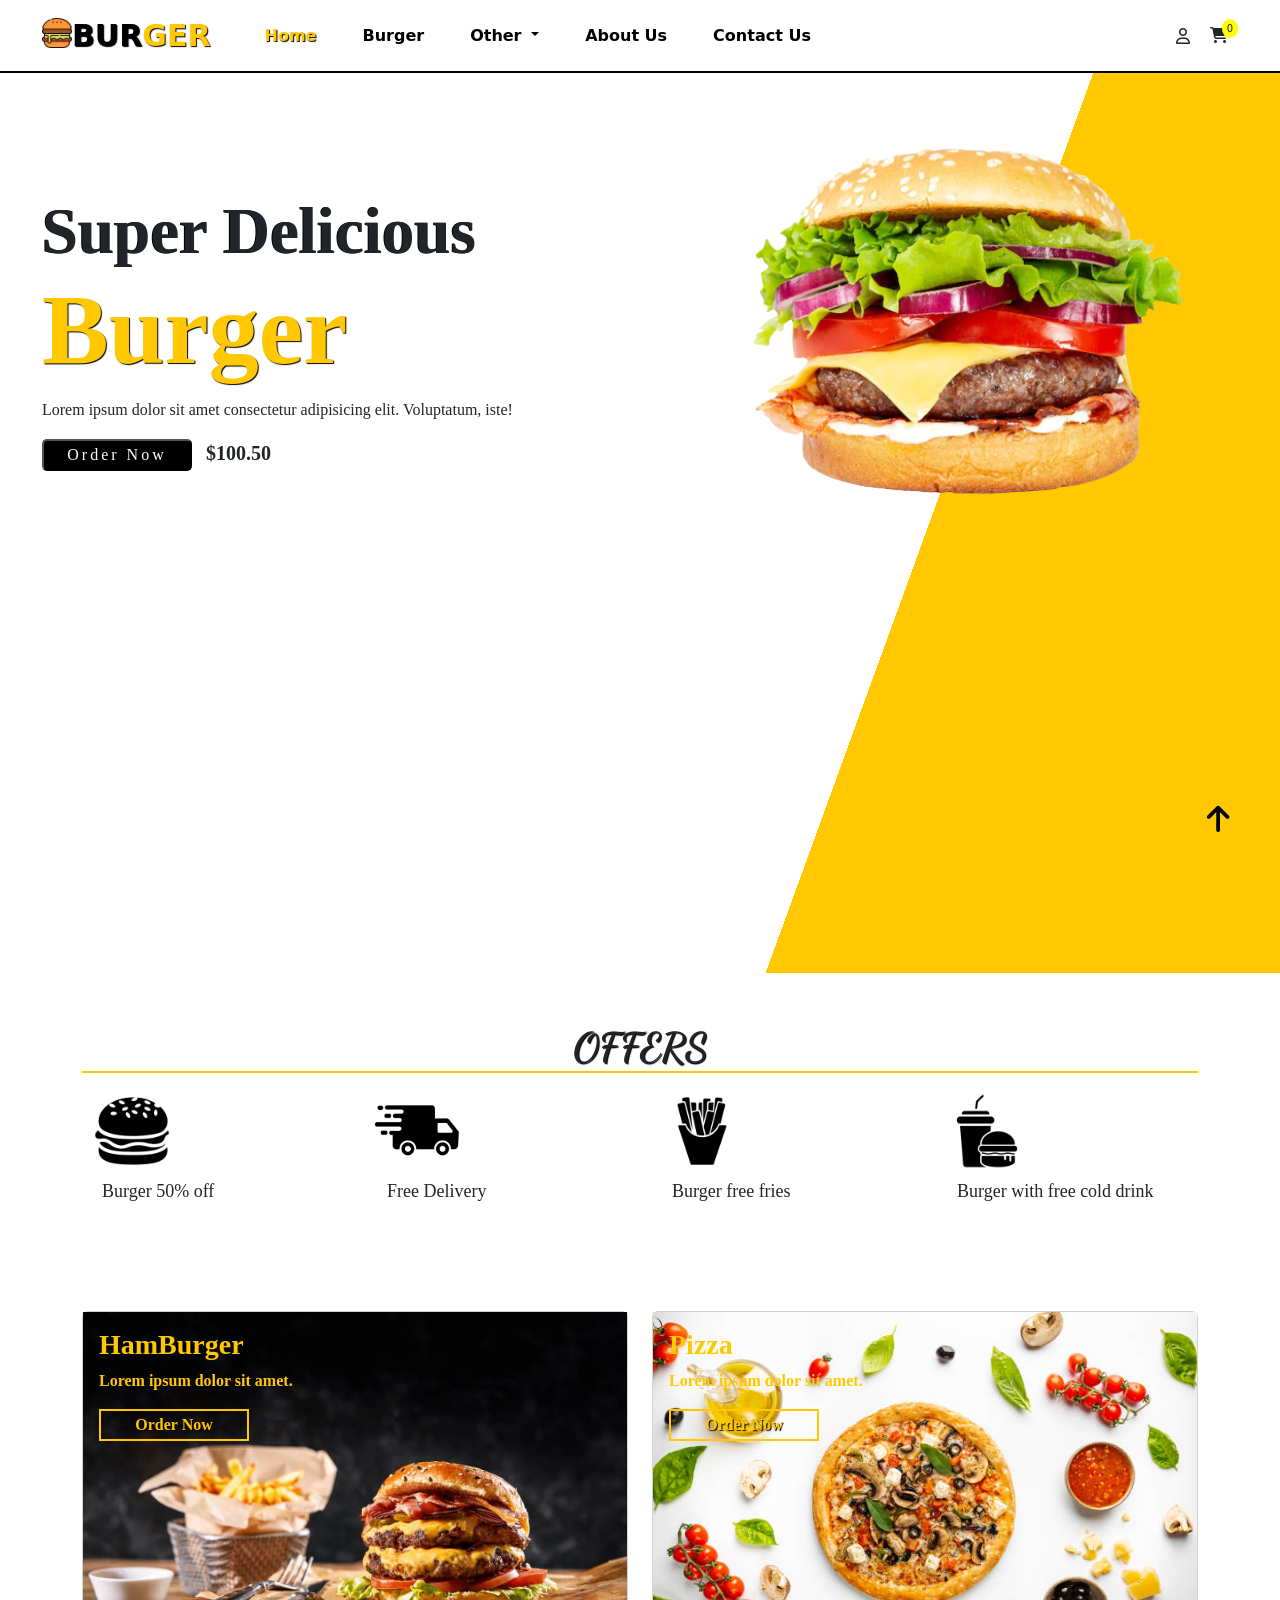
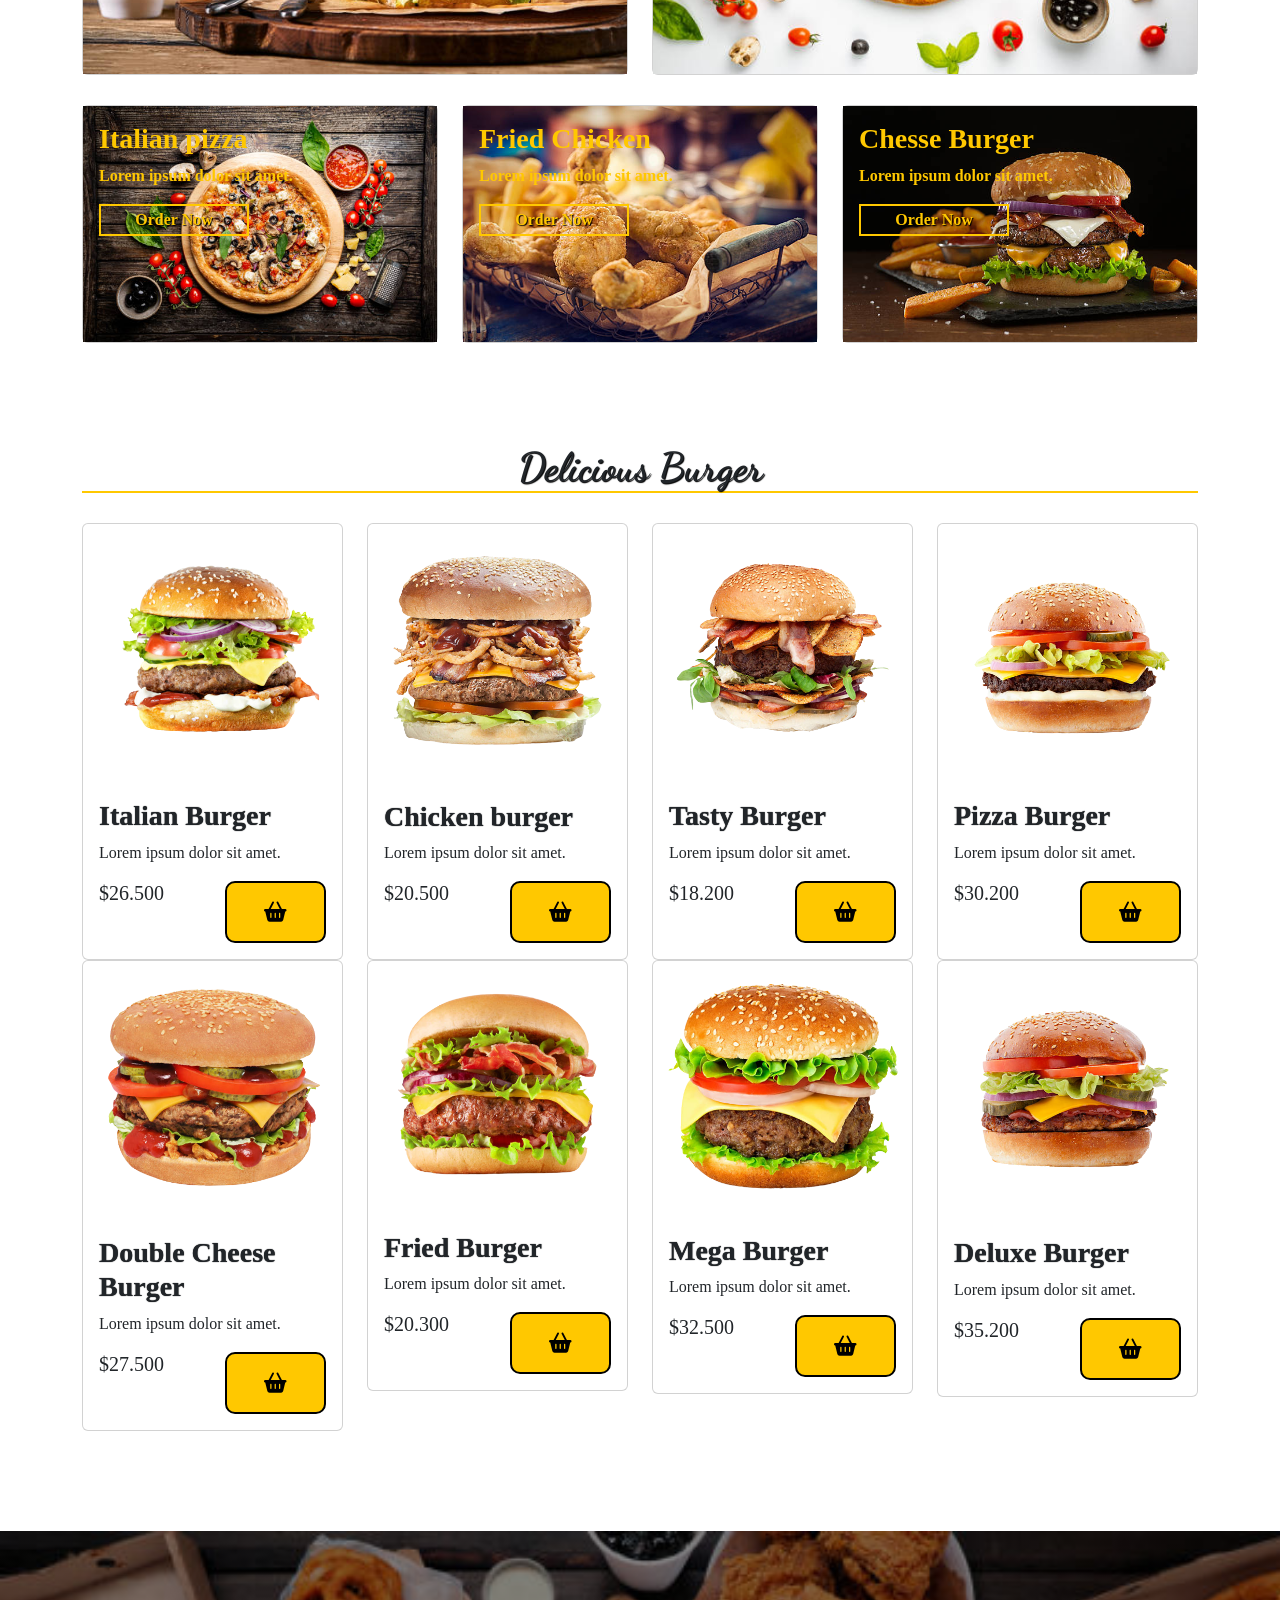
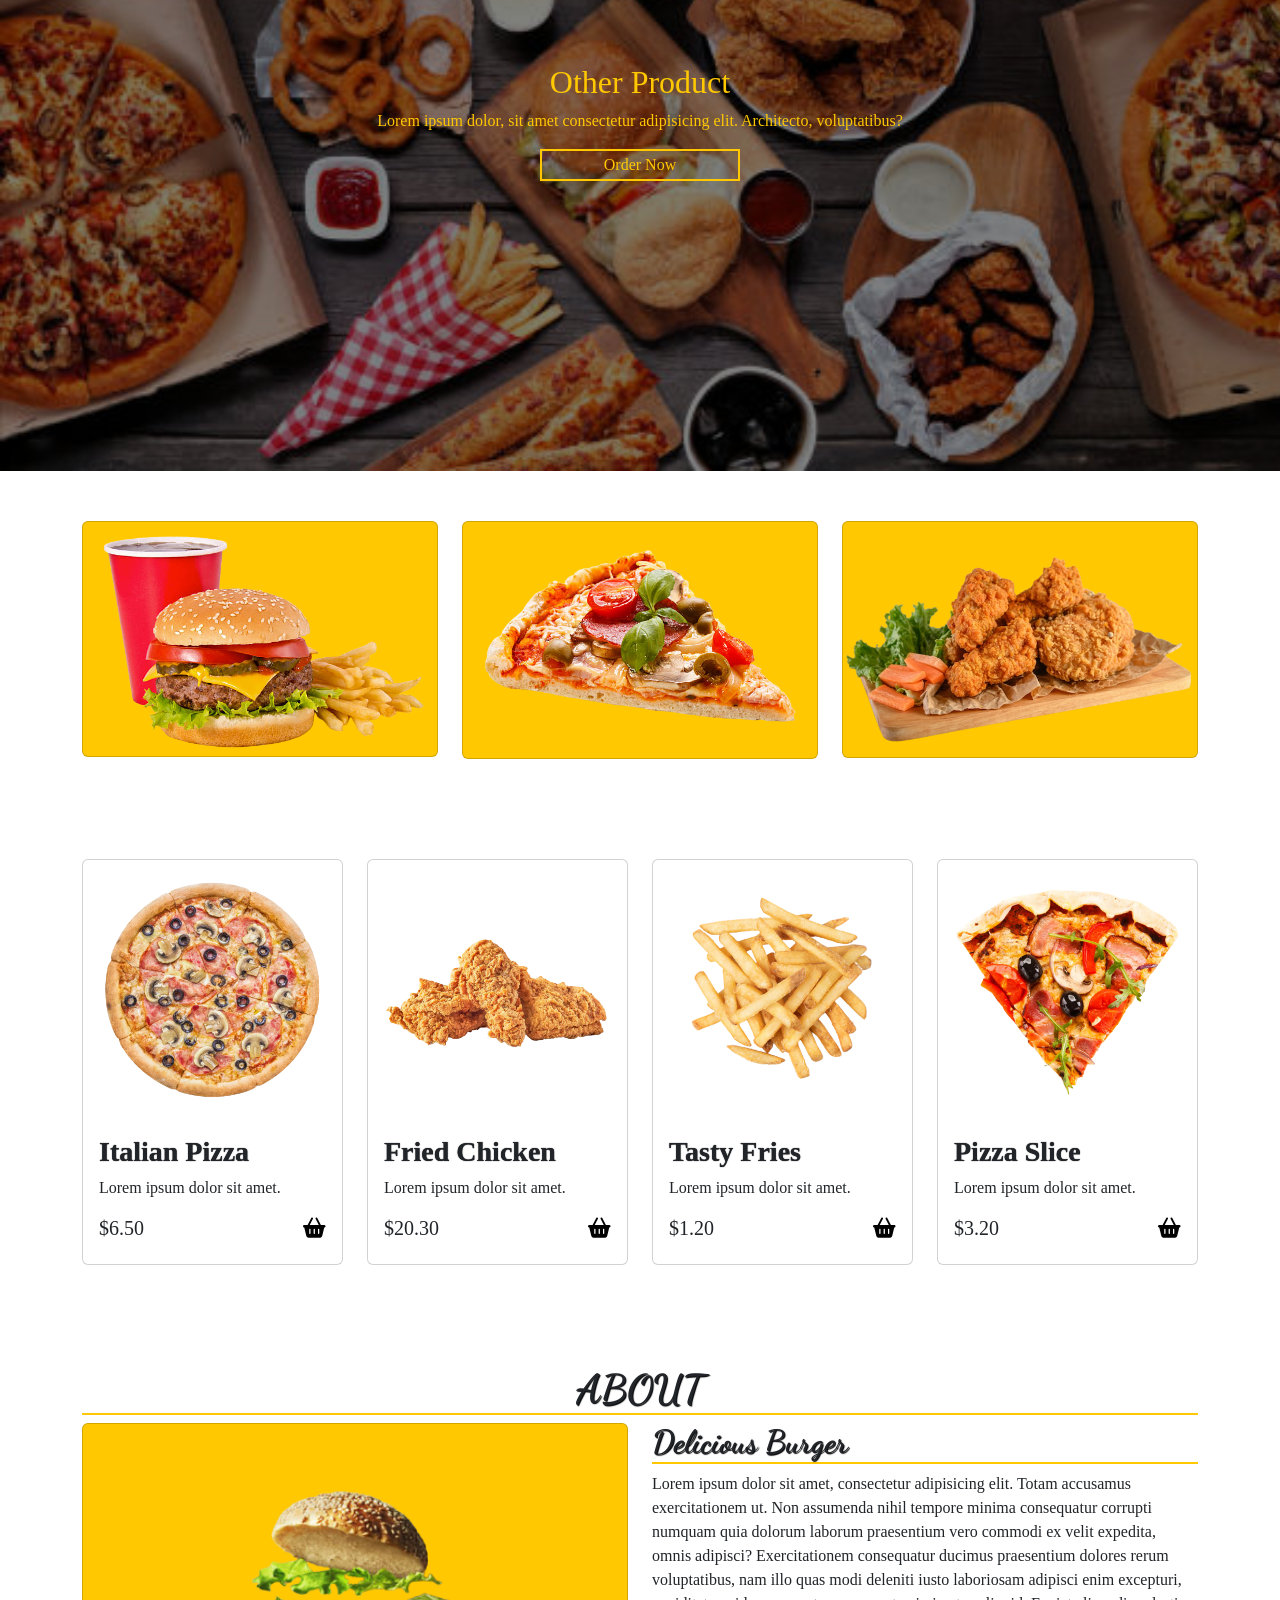
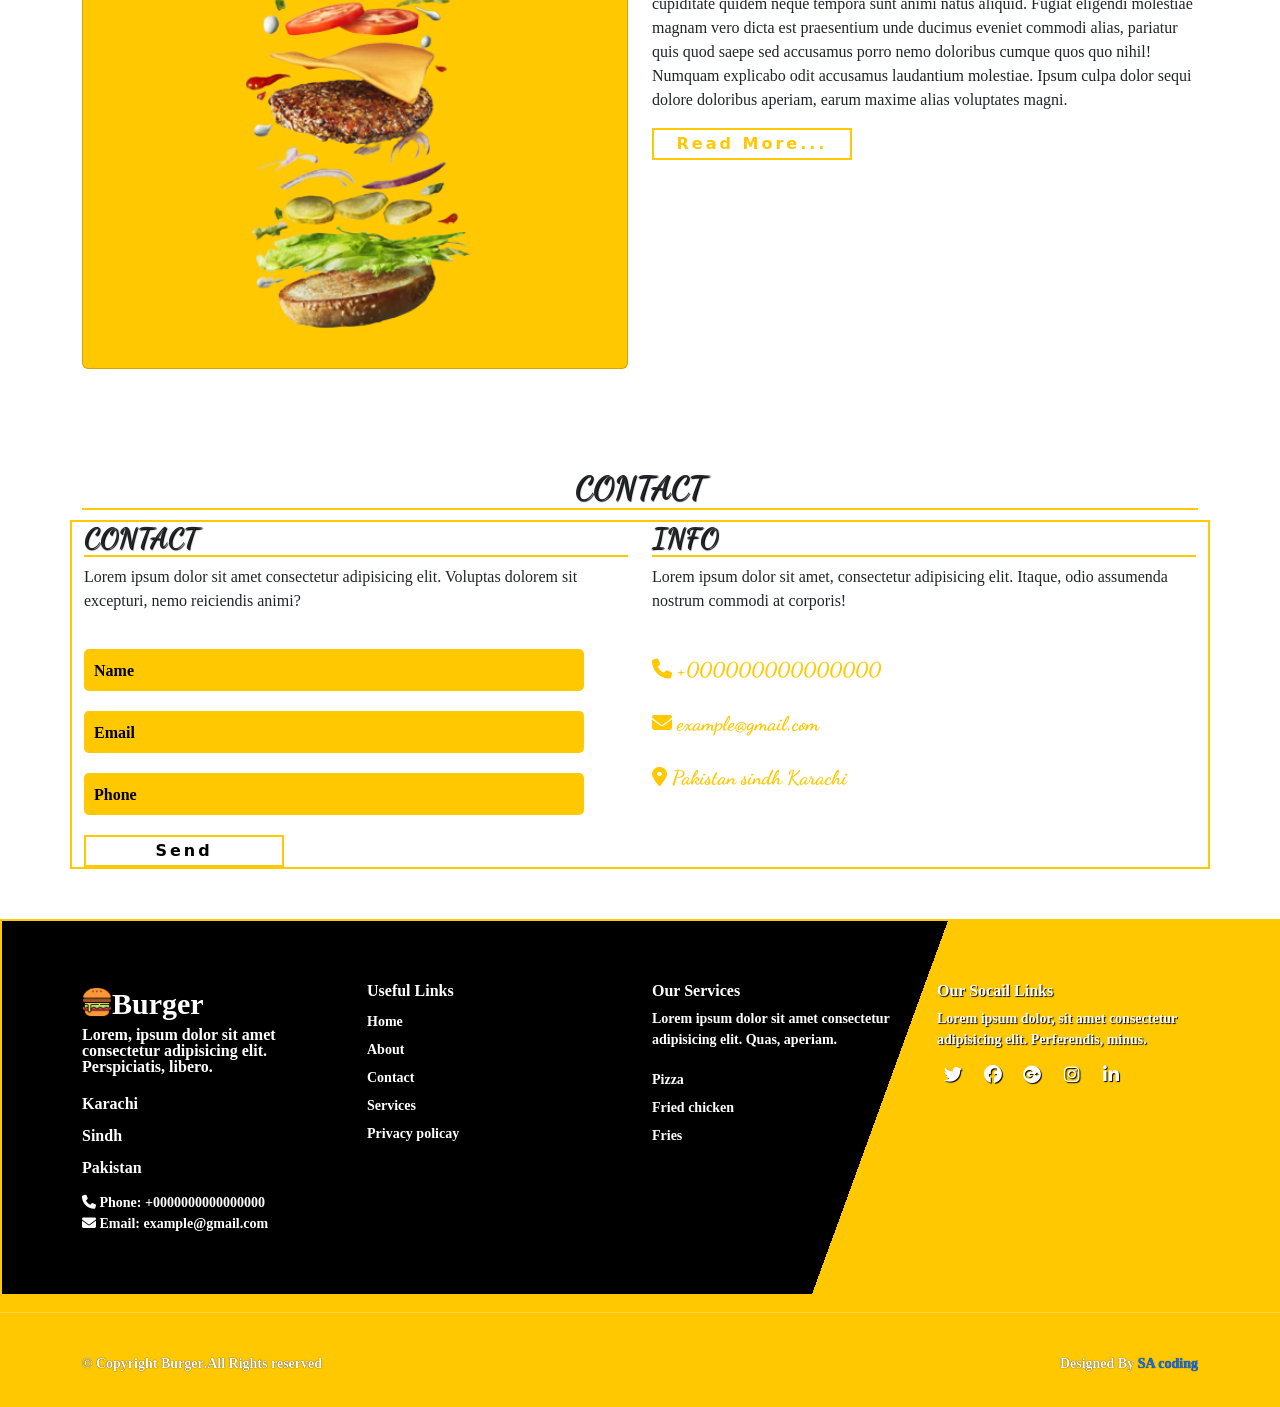
==== index.html @ c344a9aa "trabajo full" ====
<!DOCTYPE html>
<html lang="en">
<head>
  <meta charset="UTF-8">
  <meta http-equiv="X-UA-Compatible" content="IE=edge">
  <meta name="viewport" content="width=device-width, initial-scale=1.0">
  <title>Burger</title>
  <link rel="shortcut icon" type="image" href="./images/logo.png">
  <link rel="stylesheet" href="style.css">
  <link rel="stylesheet" href="https://cdnjs.cloudflare.com/ajax/libs/font-awesome/6.2.0/css/all.min.css">
  <!-- bootstrap links -->
  <link href="https://cdn.jsdelivr.net/npm/bootstrap@5.0.2/dist/css/bootstrap.min.css" rel="stylesheet" integrity="sha384-EVSTQN3/azprG1Anm3QDgpJLIm9Nao0Yz1ztcQTwFspd3yD65VohhpuuCOmLASjC" crossorigin="anonymous">
  <!-- bootstrap links -->
  <!-- fonts links -->
  <link rel="preconnect" href="https://fonts.googleapis.com">
  <link rel="preconnect" href="https://fonts.gstatic.com" crossorigin>
  <link href="https://fonts.googleapis.com/css2?family=Dancing+Script:wght@600&display=swap" rel="stylesheet">
  <!-- fonts links -->
</head>
<body>
  <!-- home section -->
  <nav class="navbar navbar-expand-lg" id="navbar">
    <div class="container-fluid">
      <a class="navbar-brand" href="index.html" id="logo"><img src="./images/logo.png" alt="" width="30px">BUR<span>GER</span></a>
      <button class="navbar-toggler" type="button" data-bs-toggle="collapse" data-bs-target="#navbarSupportedContent" aria-controls="navbarSupportedContent" aria-expanded="false" aria-label="Toggle navigation">
        <span><i class="fa-solid fa-bars"></i></span>
      </button>
      <div class="collapse navbar-collapse" id="navbarSupportedContent">
        <ul class="navbar-nav me-auto mb-2 mb-lg-0">
          <li class="nav-item">
            <a class="nav-link active" aria-current="page" href="#" id="first-child">Home</a>
          </li>
          <li class="nav-item">
            <a class="nav-link" href="index.html#burger">Burger</a>
          </li>
          <li class="nav-item dropdown">
            <a class="nav-link dropdown-toggle" href="#" id="navbarDropdown" role="button" data-bs-toggle="dropdown" aria-expanded="false">
              Other
            </a>
            <ul class="dropdown-menu" aria-labelledby="navbarDropdown" style="background-color: #ffc800;">
              <li><a class="dropdown-item" href="index.html#top-icons">Pizza</a></li>
              <li><a class="dropdown-item" href="index.html#top-icons">Fries</a></li>
              <li><a class="dropdown-item" href="index.html#top-icons">Fried Chicken</a></li>
            </ul>
          </li>
          <li class="nav-item">
            <a class="nav-link" href="index.html#about">About Us</a>
          </li>
          <li class="nav-item">
            <a class="nav-link" href="index.html#contact">Contact Us</a>
          </li>
        </ul>
        
        <form class="d-flex">
          <div class="icons">
            <i class="fa-regular fa-user"></i>
            <div class="carrito">
              <i class="fa-solid fa-cart-shopping"></i>
              <span class="contar-pro">0</span>
            </div>
          </div>
        </form>
      </div>
    </div>
    <table class="table list-cart ocultar">
      <thead>
        <tr>
          <th scope="col">#</th>
          <th scope="col">Imagen</th>
          <th scope="col">Nombre</th>
          <th scope="col">Precio</th>
        </tr>
      </thead>
      <tbody>
        <!-- aqui va la info del producto-->
      </tbody>
      <tfoot>
        <tr>
          <td colspan="4" class="text-center">
            <a href="cart.html" class="btn-cart btn btn-primary">Ver Carrito</a>
          </td>
        </tr>
      </tfoot>
    </table>
  </nav>
  <div id="Home" class="home-section">
    <!-- home content -->
    <section class="home">
      <div class="content">
        <h1>Super Delicious
          <br> <span>Burger</span>
        </h1>
        <p>Lorem ipsum dolor sit amet consectetur adipisicing elit. Voluptatum, iste!</p>
        <div id="btn"><button>Order Now</button> <span>$100.50</span></div>
      </div>
      <div class="img">
        <img src="./images/burger.png" alt="">
      </div>
    </section>
    <!-- home content -->
  </div>
  <!-- home section -->

  <!-- top icons -->
  <div class="container" id="top-icons">
    <h1>OFFERS</h1>
    <div class="row">
      <div class="col-md-3 py-3 py-md-0">
        <i><img src="./images/offer1.png" alt=""></i>
        <h3>Burger 50% off</h3>
      </div>
      <div class="col-md-3 py-3 py-md-0">
        <i><img src="./images/offer2.png" alt=""></i>
        <h3>Free Delivery</h3>
      </div>
      <div class="col-md-3 py-3 py-md-0">
        <i><img src="./images/offer3.png" alt=""></i>
        <h3>Burger free fries</h3>
      </div>
      <div class="col-md-3 py-3 py-md-0">
        <i><img src="./images/offer4.png" alt=""></i>
        <h3>Burger with free cold drink</h3>
      </div>
    </div>
  </div>
  <!-- top icons -->

  <!-- cards -->
  <div class="container" id="cards">
    <div class="row">
      <div class="col-md-6 py-3 py-md-0">
        <div class="card">
          <img src="./images/cards1.png" alt="">
          <div class="card-img-overlay">
            <h3>HamBurger</h3>
            <p>Lorem ipsum dolor sit amet.</p>
            <button id="rn">Order Now</button>
          </div>
        </div>
      </div>
      <div class="col-md-6 py-3 py-md-0">
        <div class="card">
          <img src="./images/cards2.png" alt="">
          <div class="card-img-overlay">
            <h3>Pizza</h3>
            <p>Lorem ipsum dolor sit amet.</p>
            <button id="rn">Order Now</button>
          </div>
        </div>
      </div>
    </div>

    <div class="row" style="margin-top: 30px;">
      <div class="col-md-4 py-3 py-md-0">
        <div class="card">
          <img src="./images/cards3.png" alt="">
          <div class="card-img-overlay">
            <h3>Italian pizza</h3>
            <p>Lorem ipsum dolor sit amet.</p>
            <button id="rn">Order Now</button>
          </div>
        </div>
      </div>
      <div class="col-md-4 py-3 py-md-0">
        <div class="card">
          <img src="./images/cards4.png" alt="">
          <div class="card-img-overlay">
            <h3>Fried Chicken</h3>
            <p>Lorem ipsum dolor sit amet.</p>
            <button id="rn">Order Now</button>
          </div>
        </div>
      </div>
      <div class="col-md-4 py-3 py-md-0">
        <div class="card">
          <img src="./images/cards5.png" alt="">
          <div class="card-img-overlay">
            <h3>Chesse Burger</h3>
            <p>Lorem ipsum dolor sit amet.</p>
            <button id="rn">Order Now</button>
          </div>
        </div>
      </div>
    </div>
  </div>
  <!-- cards -->

  <!-- burger -->
  <div class="container" id="burger">
    <h1>Delicious Burger</h1>
    <div class="row content-pro" style="margin-top: 30px;">
      <!-- aqui van los productos-->
      <div class="col-md-3 py-3 py-md-0">
        <div class="card">
          <img src="./images/b1.png" alt="">
          <div class="card-body">
            <h3>Italian Burger</h3>
            <p>Lorem ipsum dolor sit amet.</p>
            <h5>$26.500 <span class="btn-product"><i class="fa-solid fa-basket-shopping"></i></span></h5>
          </div>
        </div>
      </div>
      <div class="col-md-3 py-3 py-md-0">
        <div class="card">
          <img src="./images/b2.png" alt="">
          <div class="card-body">
            <h3>Chicken burger</h3>
            <p>Lorem ipsum dolor sit amet.</p>
            <h5>$20.500 <span class="btn-product"><i class="fa-solid fa-basket-shopping"></i></span></h5>
          </div>
        </div>
      </div>
      <div class="col-md-3 py-3 py-md-0">
        <div class="card">
          <img src="./images/b3.png" alt="">
          <div class="card-body">
            <h3>Tasty Burger</h3>
            <p>Lorem ipsum dolor sit amet.</p>
            <h5>$18.200 <span class="btn-product"><i class="fa-solid fa-basket-shopping"></i></span></h5>
          </div>
        </div>
      </div>
      <div class="col-md-3 py-3 py-md-0">
        <div class="card">
          <img src="./images/b4.png" alt="">
          <div class="card-body">
            <h3>Pizza Burger</h3>
            <p>Lorem ipsum dolor sit amet.</p>
            <h5>$30.200 <span class="btn-product"><i class="fa-solid fa-basket-shopping"></i></span></h5>
          </div>
        </div>
      </div>
      <div class="col-md-3 py-3 py-md-0">
        <div class="card">
          <img src="./images/b5.png" alt="">
          <div class="card-body">
            <h3>Double Cheese Burger</h3>
            <p>Lorem ipsum dolor sit amet.</p>
            <h5>$27.500 <span class="btn-product"><i class="fa-solid fa-basket-shopping"></i></span></h5>
          </div>
        </div>
      </div>
      <div class="col-md-3 py-3 py-md-0">
        <div class="card">
          <img src="./images/b6.png" alt="">
          <div class="card-body">
            <h3>Fried Burger</h3>
            <p>Lorem ipsum dolor sit amet.</p>
            <h5>$20.300 <span class="btn-product"><i class="fa-solid fa-basket-shopping"></i></span></h5>
          </div>
        </div>
      </div>
      <div class="col-md-3 py-3 py-md-0">
        <div class="card">
          <img src="./images/b7.png" alt="">
          <div class="card-body">
            <h3>Mega Burger</h3>
            <p>Lorem ipsum dolor sit amet.</p>
            <h5>$32.500 <span class="btn-product"><i class="fa-solid fa-basket-shopping"></i></span></h5>
          </div>
        </div>
      </div>
      <div class="col-md-3 py-3 py-md-0">
        <div class="card">
          <img src="./images/b8.png" alt="">
          <div class="card-body">
            <h3>Deluxe Burger</h3>
            <p>Lorem ipsum dolor sit amet.</p>
            <h5>$35.200 <span class="btn-product"><i class="fa-solid fa-basket-shopping"></i></span></h5>
          </div>
        </div>
      </div>
    </div>
  </div>
  <!-- burger -->

  <!-- banner -->
  <div class="banner">
    <h3>Other Product</h3>
    <p>Lorem ipsum dolor, sit amet consectetur adipisicing elit. Architecto, voluptatibus?</p>
    <button id="btnorder">Order Now</button>
  </div>
  <!-- banner -->

  <!-- top cards -->
  <div class="container" id="topcards">
    <div class="row">
      <div class="col-md-4 py-3 py-md-0">
        <div class="card">
          <img src="./images/topcard1.png" alt="">
        </div>
      </div>
      <div class="col-md-4 py-3 py-md-0">
        <div class="card">
          <img src="./images/topcard2.png" alt="">
        </div>
      </div>
      <div class="col-md-4 py-3 py-md-0">
        <div class="card">
          <img src="./images/topcard3.png" alt="">
        </div>
      </div>
    </div>
  </div>
  <!-- top cards -->

  <!-- burger -->
  <div class="container" id="burger">
    <div class="row" style="margin-top: 30px;">
      <div class="col-md-3 py-3 py-md-0">
        <div class="card">
          <img src="./images/p1.png" alt="">
          <div class="card-body">
            <h3>Italian Pizza</h3>
            <p>Lorem ipsum dolor sit amet.</p>
            <h5>$6.50 <span><i class="fa-solid fa-basket-shopping"></i></span></h5>
          </div>
        </div>
      </div>
      <div class="col-md-3 py-3 py-md-0">
        <div class="card">
          <img src="./images/p2.png" alt="">
          <div class="card-body">
            <h3>Fried Chicken</h3>
            <p>Lorem ipsum dolor sit amet.</p>
            <h5>$20.30 <span><i class="fa-solid fa-basket-shopping"></i></span></h5>
          </div>
        </div>
      </div>
      <div class="col-md-3 py-3 py-md-0">
        <div class="card">
          <img src="./images/p3.png" alt="">
          <div class="card-body">
            <h3>Tasty Fries</h3>
            <p>Lorem ipsum dolor sit amet.</p>
            <h5>$1.20 <span><i class="fa-solid fa-basket-shopping"></i></span></h5>
          </div>
        </div>
      </div>
      <div class="col-md-3 py-3 py-md-0">
        <div class="card">
          <img src="./images/p4.png" alt="">
          <div class="card-body">
            <h3>Pizza Slice</h3>
            <p>Lorem ipsum dolor sit amet.</p>
            <h5>$3.20 <span><i class="fa-solid fa-basket-shopping"></i></span></h5>
          </div>
        </div>
      </div>
    </div>
  </div>
  <!-- burger -->

  <!-- about -->
  <div class="container" id="about">
    <h1>ABOUT</h1>
    <div class="row">
     <div class="col-md-6 py-3 py-md-0">
      <div class="card">
        <img src="./images/about.png" alt="">
      </div>
     </div>
     <div class="col-md-6 py-3 py-md-0">
      <h2>Delicious Burger</h2>
      <p>Lorem ipsum dolor sit amet, consectetur adipisicing elit. Totam accusamus exercitationem ut. Non assumenda nihil tempore minima consequatur corrupti numquam quia dolorum laborum praesentium vero commodi ex velit expedita, omnis adipisci? Exercitationem consequatur ducimus praesentium dolores rerum voluptatibus, nam illo quas modi deleniti iusto laboriosam adipisci enim excepturi, cupiditate quidem neque tempora sunt animi natus aliquid. Fugiat eligendi molestiae magnam vero dicta est praesentium unde ducimus eveniet commodi alias, pariatur quis quod saepe sed accusamus porro nemo doloribus cumque quos quo nihil! Numquam explicabo odit accusamus laudantium molestiae. Ipsum culpa dolor sequi dolore doloribus aperiam, earum maxime alias voluptates magni.</p>
      <div id="readmorebtn"><button>Read More...</button></div>
     </div>
    </div>
  </div>
  <!-- about -->

  <!-- contact -->
  <div class="container">
    <h2 id="h2">CONTACT</h2>
  </div>
    <div class="container" id="contact">
    <div class="row">
      <div class="col-md-6 py-3 py-md-0">
         <h3>CONTACT</h3>
         <p>Lorem ipsum dolor sit amet consectetur adipisicing elit. Voluptas dolorem sit excepturi, nemo reiciendis animi?</p>
         <input type="text" placeholder="Name"><br>
         <input type="email" placeholder="Email"><br>
         <input type="number" placeholder="Phone"><br>
         <button id="btnmessage">Send</button>
      </div>
      <div class="col-md-6 py-3 py-md-0">
        <h3>INFO</h3>
        <p>Lorem ipsum dolor sit amet, consectetur adipisicing elit. Itaque, odio assumenda nostrum commodi at corporis!</p>
        <i class="fas fa-phone"> <span>+000000000000000</span></i><br>
        <i class="fa-solid fa-envelope"> <span>example@gmail.com</span></i><br>
        <i class="fa-solid fa-location-dot"> <span>Pakistan sindh Karachi</span></i><br>
      </div>
    </div>
  </div>
  <!-- contact -->

  <!-- footer -->
  <footer id="footer" style="margin-top: 50px;">
    <div class="footer-top">
      <div class="container">
        <div class="row">
          <div class="col-lg-3 col-md-6 footer-contact">
            <a class="navbar-brand" href="#" id="logo2"><img src="./images/logo.png" alt="" width="30px">Burger</a>
            <p>Lorem, ipsum dolor sit amet consectetur adipisicing elit. Perspiciatis, libero.</p><br>
            <p>
              Karachi <br><br>
              Sindh <br><br>
              Pakistan <br><br>
            </p>
            <strong><i class="fa-solid fa-phone"></i> Phone: <strong>+0000000000000000</strong></strong><br>
            <strong><i class="fa-solid fa-envelope"></i> Email: <strong>example@gmail.com</strong></strong>
          </div>
          <div class="col-lg-3 col-md-6 footer-links">
            <h4>Useful Links</h4>
            <ul>
              <li><a href="#">Home</a></li>
              <li><a href="#">About</a></li>
              <li><a href="#">Contact</a></li>
              <li><a href="#">Services</a></li>
              <li><a href="#">Privacy policay</a></li>
            </ul>
          </div>
          
          <div class="col-lg-3 col-md-6 footer-links">
            <h4>Our Services</h4>
            <p>Lorem ipsum dolor sit amet consectetur adipisicing elit. Quas, aperiam.</p>
            <ul>
              <li><a href="#">Pizza</a></li>
              <li><a href="#">Fried chicken</a></li>
              <li><a href="#">Fries</a></li>
            </ul>
          </div>
          
          <div class="col-lg-3 col-md-6 footer-links">
            <h4>Our Socail Links</h4>
            <p>Lorem ipsum dolor, sit amet consectetur adipisicing elit. Perferendis, minus.</p>
            <div class="socail-links mt-3">
              <a href="#"><i class="fa-brands fa-twitter"></i></a>
              <a href="#"><i class="fa-brands fa-facebook"></i></a>
              <a href="#"><i class="fa-brands fa-google-plus"></i></a>
              <a href="#"><i class="fa-brands fa-instagram"></i></a>
              <a href="#"><i class="fa-brands fa-linkedin-in"></i></a>
            </div>
          </div>

        </div>
      </div>
    </div>
  
  <hr>
  <div class="container py-4">
    <div class="copyright">
      &copy; Copyright <strong>Burger</strong>.All Rights reserved
    </div>
    <div class="credits">
      Designed By <a href="#">SA coding</a>
    </div>
  </div>
</footer>
  <!-- footer -->

  <a href="#" class="arrow"><i class="fa-solid fa-arrow-up"></i></a>

  <script src="https://cdn.jsdelivr.net/npm/bootstrap@5.0.2/dist/js/bootstrap.bundle.min.js" integrity="sha384-MrcW6ZMFYlzcLA8Nl+NtUVF0sA7MsXsP1UyJoMp4YLEuNSfAP+JcXn/tWtIaxVXM" crossorigin="anonymous"></script>
  
  <!--archivo de carrito-->
  <script src="js/carrito.js"></script>
</body>
</html>
---- style.css ----
*{
    margin: 0;
    padding: 0;
    box-sizing: border-box;
}
.home-section{
    width: 100%;
    height: 100vh;
    background: linear-gradient(110deg, white 68%, #ffc800 32%);
}
/* navbar */
#navbar{
    position: sticky;
    top: 0;
    background-color: #fff;
    z-index: 99;
    border-bottom: 2px solid black;
}
#logo{
    font-size: 30px;
    margin-left: 30px;
    color: black;
    font-weight: bold;
    text-shadow: 1px 1px 1px black;
}
#logo img{
    margin-bottom: 10px;
}
#logo span{
    color: #ffc800;
}
.nav-item{
    margin-left: 30px;
}
.nav-item .nav-link{
    color: black;
    font-weight: bold;
    transition: 0.5s ease;
}
#first-child{
    color: #ffc800;
    text-shadow: 1px 1px 1px black;
}
.nav-item .nav-link:hover{
    color: #ffc800;
    text-shadow: 1px 1px 1px black;
}
.icons{
    margin-right: 30px;
}
.icons i{
    margin-left: 10px;
    cursor: pointer;
}
@media screen and (max-width:982px){
    .icons{
        margin-left: 25px;
    }
}
/* navbar */
/* home content */
.home{
    display: flex;
    align-items: center;
    justify-content: center;
    flex-wrap: wrap;
    position: relative;
    z-index: 0;
    font-family: 'Roboto Slab', serif;
}
.home .img{
    flex: 1 1 300px;
}
.home .img img{
    width: 92%;
    animation: c 5s linear infinite;
}
@keyframes c{
    0%, 100%{
        transform: translateY(0px);
    }
    50%{
        transform: translateY(30px);
    }
}
.home .content{
    flex: 1 1 400px;
    margin-top: 30px;
}
.content h1{
    margin-left: 42px;
    font-size: 65px;
    font-weight: bold;
    text-shadow: -1px 0px 0px black;
}
.content h1 span{
    color: #ffc800;
    text-shadow: 1px 1px 1px black;
    font-size: 100px;
    font-weight: bold;
}
.content p{
    margin-left: 42px;
}
#btn{
    margin-left: 42px;
}
#btn button{
    width: 150px;
    height: 32px;
    letter-spacing: 3px;
    background-color: black;
    color: white;
    border-radius: 5px;
    transition: 0.5s ease;
    cursor: pointer;
}
#btn button:hover{
    background-color: #ffc800;
    color: black;
    border: none;
}
#btn span{
    margin-left: 10px;
    font-size: 20px;
    font-weight: bold;
}
@media screen and (max-width:1200px){
    .home-section{
        height: 90vh;
    }
}
@media screen and (max-width:799px){
    .home-section{
        height: 140vh;
    }
}
@media screen and (max-width:550px){
    .home-section{
        height: 110vh;
    }
}
@media screen and (max-width:420px){
    .content h1 span{
        font-size: 80px;
    }
}
@media screen and (max-width:320px){
    .content h1{
        font-size: 50px;
    }
    .content h1 span{
        font-size: 60px;
    }
}
/* home content */
/* top icons */
#top-icons{
    margin-top: 50px;
}
#top-icons h1{
    text-align: center;
    font-weight: bold;
    font-family: 'Dancing Script', cursive;
    border-bottom: 2px solid #ffc800;
    text-shadow: 1px 1px 1px black;
}
#top-icons i img{
    width: 100px;
}
#top-icons h3{
    font-size: 18px;
    font-family: 'Roboto Slab', serif;
    margin-left: 20px;
}
/* top icons */

/* cards */
#cards{
    margin-top: 100px;
    font-family: 'Roboto Slab', serif;
}
#cards .card h3{
    color: #ffc800;
    font-weight: bold;
}
#cards .card p{
    color: #ffc800;
    font-weight: bold;
}
#rn{
    width: 150px;
    height: 32px;
    border: none;
    background: transparent;
    color: #ffc800;
    border: 2px solid #ffc800;
    font-weight: bold;
    text-shadow: 1px 1px 1px black;
    transition: 0.5s ease;
    cursor: pointer;
}
#rn:hover{
    background-color: #ffc800;
    color: white;
}
/* cards */

/* burger */
#burger{
    margin-top: 100px;
    font-family: 'Roboto Slab', serif;
}
#burger h1{
    text-align: center;
    font-weight: bold;
    font-family: 'Dancing Script', cursive;
    border-bottom: 2px solid #ffc800;
    text-shadow: 1px 1px 1px black;
}
#burger .card{
    transition: 0.5s ease;
    cursor: pointer;
}
#burger .card:hover{
    background-color: #ffc800;
}
#burger .card h3{
    font-weight: bold;
    text-shadow: 0px 0px 1px black;
}
#burger .card h5 span{
    color: black;
    float: right;
}
/* burger */

/* banner */
.banner{
    margin-top: 100px;
    width: 100%;
    height: 60vh;
    background-image:linear-gradient(rgba(0,0,0,0.5),rgba(0,0,0,0.5)), url(./images/banner.png);
    background-size: cover;
    text-align: center;
    font-family: 'Roboto Slab', serif;
}
.banner h3{
    padding-top: 132px;
    color: #ffc800;
    font-size: 32px;
}
.banner p{
    color: #ffc800;
}
#btnorder{
    width: 200px;
    height: 32px;
    background: transparent;
    color: #ffc800;
    border: 2px solid #ffc800;
    transition: 0.5s ease;
}
#btnorder:hover{
    background-color: #ffc800;
    color: white;
    text-shadow: 1px 1px 1px black;
}
/* banner */

/* top cards */
#topcards{
    margin-top: 50px;
}
#topcards .card{
    background-color: #ffc800;
    transition: 0.5s ease;
    cursor: pointer;
}
#topcards .card:hover{
    transform: translateY(-10px);
}
/* top cards */

/* about */
#about{
    margin-top: 100px;
}
#about h1{
    text-align: center;
    font-weight: bold;
    font-family: 'Dancing Script', cursive;
    border-bottom: 2px solid #ffc800;
    text-shadow: 1px 1px 1px black;
}
#about h2{
    font-weight: bold;
    font-family: 'Dancing Script', cursive;
    border-bottom: 2px solid #ffc800;
    text-shadow: 1px 1px 1px black;
}
#about p{
    font-family: 'Roboto Slab', serif;
}
#readmorebtn button{
    width: 200px;
    height: 32px;
    background: transparent;
    border: 2px solid #ffc800;
    color: #ffc800;
    font-weight: bold;
    letter-spacing: 3px;
    transition: 0.5s ease;
}
#about .card{
    background-color: #ffc800;
}
#readmorebtn button:hover{
    background-color: #ffc800;
    color: white;
}
/* about */

/* contact */
#contact{
    margin-top: 10px;
    border: 2px solid #ffc800;
}
#h2{
    margin-top: 100px;
    text-align: center;
    font-weight: bold;
    font-family: 'Dancing Script', cursive;
    border-bottom: 2px solid #ffc800;
    text-shadow: 1px 1px 1px black;
}
#contact h3{
    font-weight: bold;
    font-family: 'Dancing Script', cursive;
    border-bottom: 2px solid #ffc800;
    text-shadow: 1px 1px 1px black;
}
#contact p{
    font-family: 'Roboto Slab', serif;
}
#contact input{
    width: 500px;
    height: 42px;
    margin-top: 20px;
    background-color: #ffc800;
    border: none;
    border-radius: 5px;
}
#contact ::placeholder{
    color: black;
    font-family: 'Roboto Slab', serif;
    padding-left: 10px;
    font-weight: bold;
}
#btnmessage{
    margin-top: 20px;
    width: 200px;
    height: 32px;
    background: transparent;
    border: 2px solid #ffc800;
    letter-spacing: 3px;
    font-weight: bold;
    transition: 0.5s ease;
}
#btnmessage:hover{
    background-color: #ffc800;
    color: white;
}
#contact i{
    color: #ffc800;
    font-size: 20px;
    margin-top: 30px;
}
#contact i span{
    font-family: 'Dancing Script', cursive;
}
@media screen and (max-width:1200px){
    #contact input{
        width: 350px;
    }
}
@media screen and (max-width:385px){
    #contact input{
        width: 250px;
    }
}
/* contact */

/* footer */
#footer{
    padding: 0 0 30px 0;
    font-family: 'Roboto Slab', serif;
    color: white;
    font-size: 14px;
    background: #ffc800;
    font-weight: bold;
    text-shadow: 0px 0px 1px black;
}
#footer .footer-top{
    padding: 60px 030px;
    border: 2px solid #ffc800;
    font-weight: bold;
    text-shadow: 1px 1px 1px black;
    background: linear-gradient(110deg, black 67%, #ffc800 32%);
    color: white;
}
#logo2{
    font-size: 30px;
    color: white;
    font-weight: bold;
    text-shadow: 1px 1px 1px black;
}
#logo2 img{
    margin-bottom: 10px;
}
#footer .footer-top .footer-contact h4{
    font-size: 22px;
    margin: 0 0 300px 0;
    padding: 2px 0 2px 0;
    line-height: 1;
    font-weight: 700;
}
#footer .footer-top .footer-contact p{
    font-size: 16px;
    margin: 0;
    color: white;
    line-height: 1;
    font-weight: 700;
}
#footer .footer-top h4{
    font-size: 16px;
    font-weight: bold;
    position: relative;
    padding-bottom: 700;
}
#footer .footer-top .footer-links{
    margin-bottom: 30px;
}
#footer .footer-top .footer-links ul{
    list-style: none;
    padding: 0;
    margin: 0;
}
#footer .footer-top .footer-links ul li{
    padding-right: 10px 0;
    display: flex;
    align-items: center;
}
#footer .footer-top .footer-links ul li a{
    text-decoration: none;
    color: white;
    line-height: 2;
    transition: 0.5s ease;
}
#footer .footer-top .footer-links ul li a:hover{
    color: #ffc800;
}
#footer .footer-top .socail-links a{
    font-size: 18px;
    display: inline-block;
    color: white;
    line-height: 1;
    padding-right: 4px;
    text-align: center;
    width: 36px;
    height: 36px;
    transition: 0.5s ease;
    cursor: pointer;
}
#footer .footer-top .socail-links a:hover{
    color: black;
}
#footer .copyright{
    text-align: center;
    float: left;
}
#footer .credits{
    float: right;
    text-align: center;
}
/* footer */

.arrow{
    position: fixed;
    height: 50px;
    bottom: 50px;
    right: 50px;
    text-decoration: none;
    align-items: center;
    line-height: 50px;
}
.arrow i{
    color: black;
    font-size: 30px;
}
/*cart page*/
.page-content {
    margin: 20px 0;
}
.cart-table tbody tr td.product-block {
    padding-left: 24px;
    display: flex;
    gap: 24px;
    align-items: center;
}
.cart-table tbody tr td {
    vertical-align: middle;
    padding: 24px 0;
}
.cart-table tbody tr td.product-block .remove-from-cart-btn {
    width: 40px;
    height: 40px;
    display: grid;
    align-content: center;
    text-align: center;
    background: #F0F0F0;
    border-radius: 5px;
}
.cart-table tbody tr td.product-block .remove-from-cart-btn i {
    font-size: 20px;
}
.cart-table tbody tr td.product-block img {
    box-shadow: 0px 4px 8px 0px rgba(0, 0, 0, 0.12);
    width: 100px;
}
.cart-item-card {
    padding: 1.667vw 1.25vw;
    border-radius: 30px;
    background: url(../media/vector/doots-card.png);
    background-position: top center;
    background-repeat: no-repeat;
    background-size: cover;
    border: 1px solid #F0F0F0;
    box-shadow: 0px 0px 0px 0px rgba(0, 0, 0, 0.04), 6px 3px 14px 0px rgba(0, 0, 0, 0.04), 23px 12px 26px 0px rgba(0, 0, 0, 0.03), 53px 27px 35px 0px rgba(0, 0, 0, 0.02), 94px 48px 42px 0px rgba(0, 0, 0, 0.01);
    width: 100%;
    position: relative;
}
.cart-item-card .remove-from-cart-btn {
    position: absolute;
    top: 16px;
    right: 16px;
    z-index: 50;
}
.cart-item-card .remove-from-cart-btn i {
    color: #282525;
    font-size: 20px;
}
.cus-btn.primary {
    box-shadow: 0px 5px 20px 0px rgba(255, 92, 0, 0.5);
    background: linear-gradient(99deg, #ffc800 -4.71%, #ffc800 93.14%);
    color: #FCFDFD;
    transition: all 0.5s ease-in;
}
.cus-btn {
    border-radius: 10px;
    box-shadow: 0px 15px 30px 0px rgba(40, 37, 37, 0.5);
    padding: 0.417vw 1.25vw 0.417vw 0.417vw;
    transition: all 0.5s ease-in;
    font-size: 0.938vw;
    font-weight: 500;
    line-height: 120%;
    display: flex;
    justify-content: center;
    align-items: center;
    gap: 12px;
    border: none;
    white-space: nowrap;
    overflow: hidden;
    text-overflow: ellipsis;
    transition: all 0.5s ease-in;
    width: fit-content;
}
.cus-btn.primary .icon-wrapper {
    color: #ffc800;
    background: #FCFDFD;
}
.cus-btn .icon-wrapper {
    flex-shrink: 0;
    width: 2.083vw;
    height: 2.083vw;
    position: relative;
    border-radius: 50%;
    display: grid;
    place-items: center;
    overflow: hidden;
}
.cus-btn.primary .icon-wrapper svg {
    fill: #ffc800;
}
.cus-btn .icon-wrapper .icon-svg {
    width: 1.042vw;
    height: 1.042vw;
}
.cus-btn.primary .icon-wrapper svg path {
    stroke: #ffc800;
}
.cart-summary {
    padding: 1.667vw 1.25vw;
    border-radius: 30px;
    background: url(../media/vector/doots-card.png);
    background-position: top center;
    background-repeat: no-repeat;
    background-size: cover;
    border: 1px solid #F0F0F0;
    box-shadow: 0px 0px 0px 0px rgba(0, 0, 0, 0.04), 6px 3px 14px 0px rgba(0, 0, 0, 0.04), 23px 12px 26px 0px rgba(0, 0, 0, 0.03), 53px 27px 35px 0px rgba(0, 0, 0, 0.02), 94px 48px 42px 0px rgba(0, 0, 0, 0.01);
    width: 100%;
}
.cart-summary .title {
    border-bottom: 1px solid #F0F0F0;
    padding-bottom: 24px;
}
.cart-summary .cart-summary-detail {
    border-bottom: 1px solid #F0F0F0;
}
.color-primary {
    color: #ffc800 !important;
}
.cus-btn.dark {
    background-color: #282525;
    color: #FCFDFD;
    transition: all 0.5s ease-in;
}
.cus-btn.dark .icon-wrapper {
    background: #FCFDFD;
    color: #282525;
}
.cus-btn.dark .icon-wrapper svg {
    fill: #282525;
}
.cus-btn.dark .icon-wrapper svg path {
    stroke: #282525;
}
a:hover {
    color: #ffc800;
    transition: all 0.5s ease-in;
}
.product-block a{
    color: #282525;
}
a{
    text-decoration: none !important;
    color: #282525;
}
.quantity {
    background: #F0F0F0;
    display: flex;
    gap: 8px;
    width: fit-content;
    border-radius: 5px;
    padding: 0.833vw;
    height: 2.917vw;
}
.quantity .decrement, .quantity .increment {
    display: grid;
    align-content: center;
    cursor: pointer;
}
.quantity input {
    border: none !important;
    font-family: "Oswald", sans-serif;
    font-size: 1.25vw;
    font-weight: 400;
    line-height: 125%;
    width: 1.563vw;
    text-align: center;
    color: #282525 !important;
    padding: 0 !important;
    background: transparent;
}
.quantity .decrement i, .quantity .increment i {
    font-size: 0.938vw;
    color: #282525;
}
.page-content {
    margin: 20px 0;
}

/*checkout*/
.form-group {
    position: relative;
    width: 100%;
}
.form-group label {
    color: #282525;
    font-weight: 500;
    display: block;
    text-align: left;
}
input[type=date], input[type=text], input[type=email], input[type=file], input[type=number], input[type=password], input[type=search], input[type=submit], input[type=tel], textarea, .cus-form-control {
    width: 100%;
    background: transparent;
    padding: 0.833vw;
    padding-left: 0;
    color: #BDBCBC;
    border: none;
    border-bottom: 1px solid #282525;
}
.billing-checkbox input {
    padding: 0;
    display: none;
    cursor: pointer;
}
.billing-checkbox label {
    position: relative;
    cursor: pointer;
    color: #282525;
}
.billing-checkbox label:before {
    content: "";
    background: transparent;
    border: 1px solid #F0F0F0;
    width: 20px;
    height: 20px;
    display: inline-block;
    position: relative;
    vertical-align: middle;
    cursor: pointer;
    border-radius: 4px;
    margin-right: 8px;
    margin-top: -3px;
}
.billing-checkbox input:checked + label:after {
    content: "";
    display: block;
    position: absolute;
    top: 2px;
    left: 6px;
    width: 6px;
    height: 15px;
    z-index: 10;
    border: solid #282525;
    border-width: 0 2px 2px 0;
    transform: rotate(45deg);
}
/*estilos carrito*/
.carrito{
    background-color: transparent;
    padding: 5px 10px;
    border-radius: 50%;
    position: relative;
}
.contar-pro{
    position: absolute;
    top: 0;
    right:0;
    background-color: yellow;
    padding: 2px 5px;
    border-radius: 50%;
    font-size: 10px;
}
.icons{
    display: flex;
    justify-content: center;
    align-items: center;
}
.btn-product{
    padding: 17px 37px;
    background-color: #ffc800;
    border-radius: 10px;
    border: 2px solid black;
    cursor: pointer;
}
.list-cart{
    position: absolute;
    top: 62px;
    right: 0;
    width: 200px !important;
    background-color: #fff;
}
.ocultar{
    display: none;
}
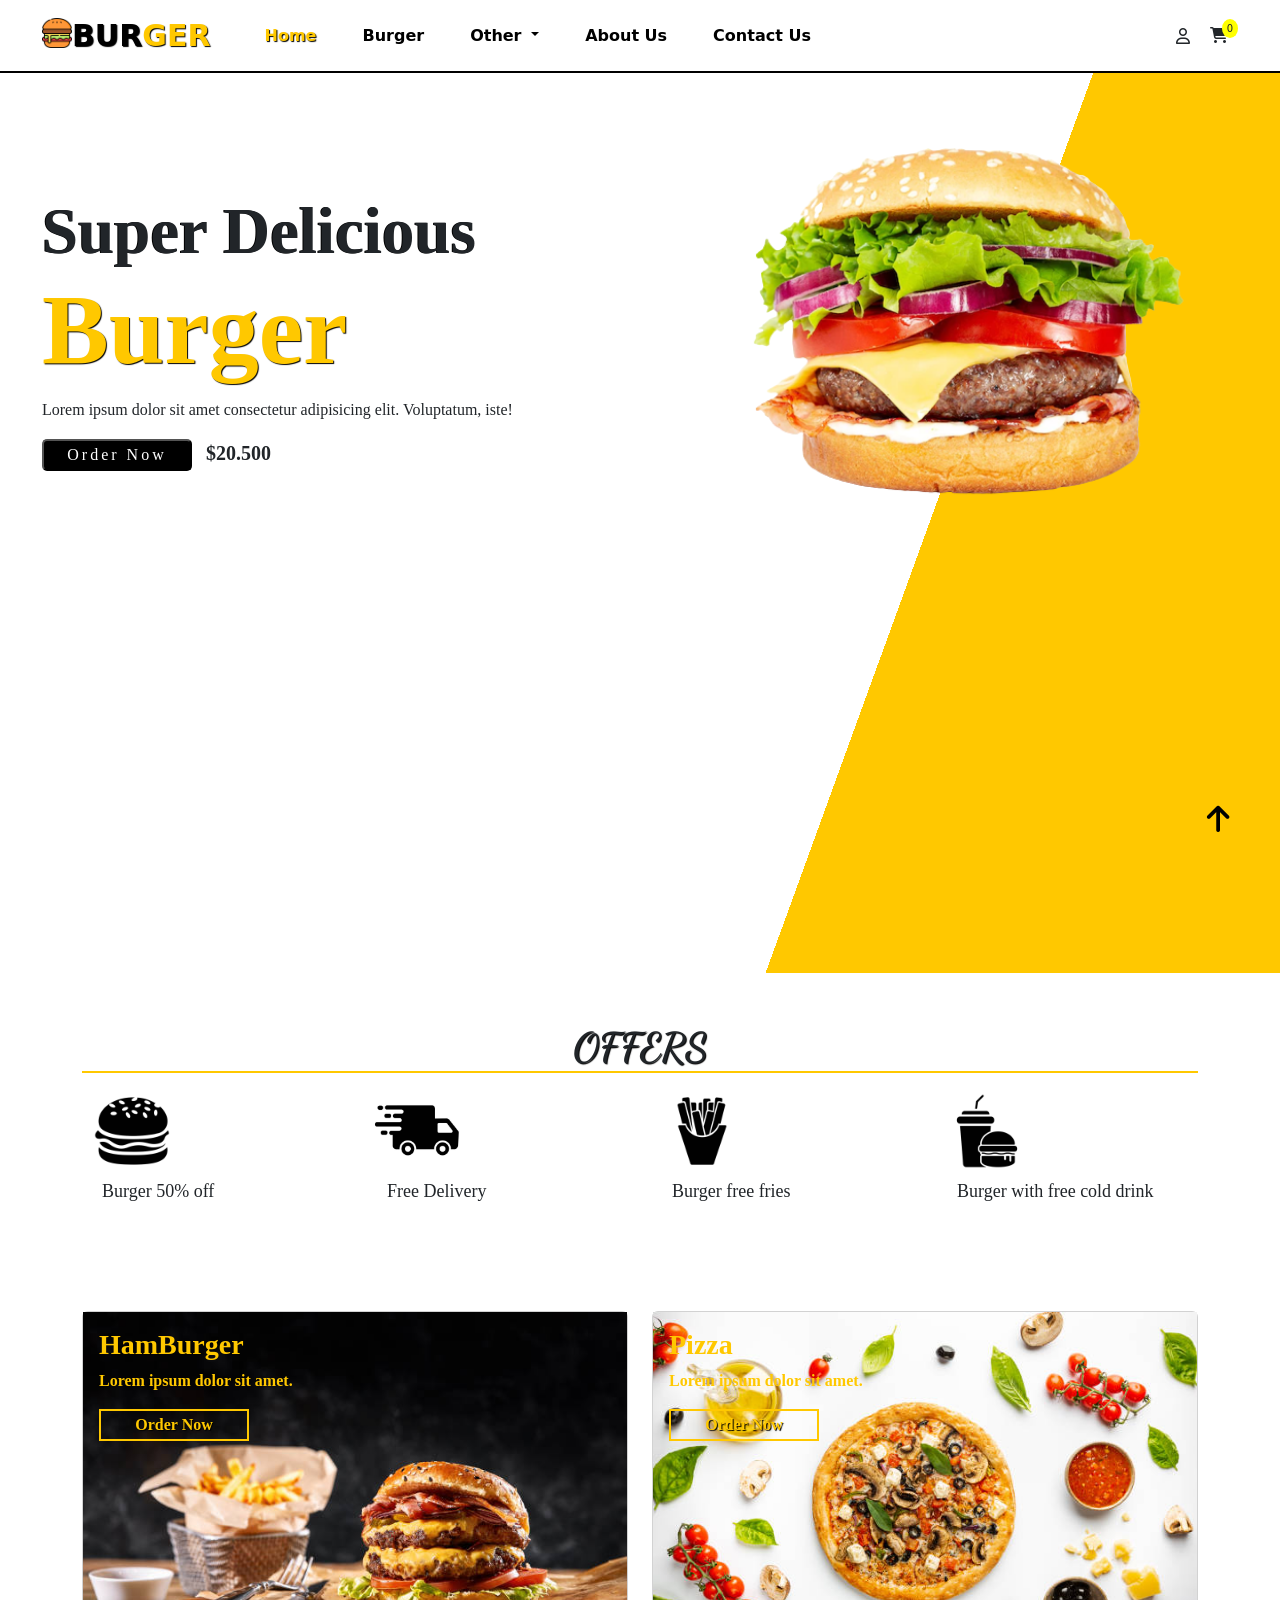
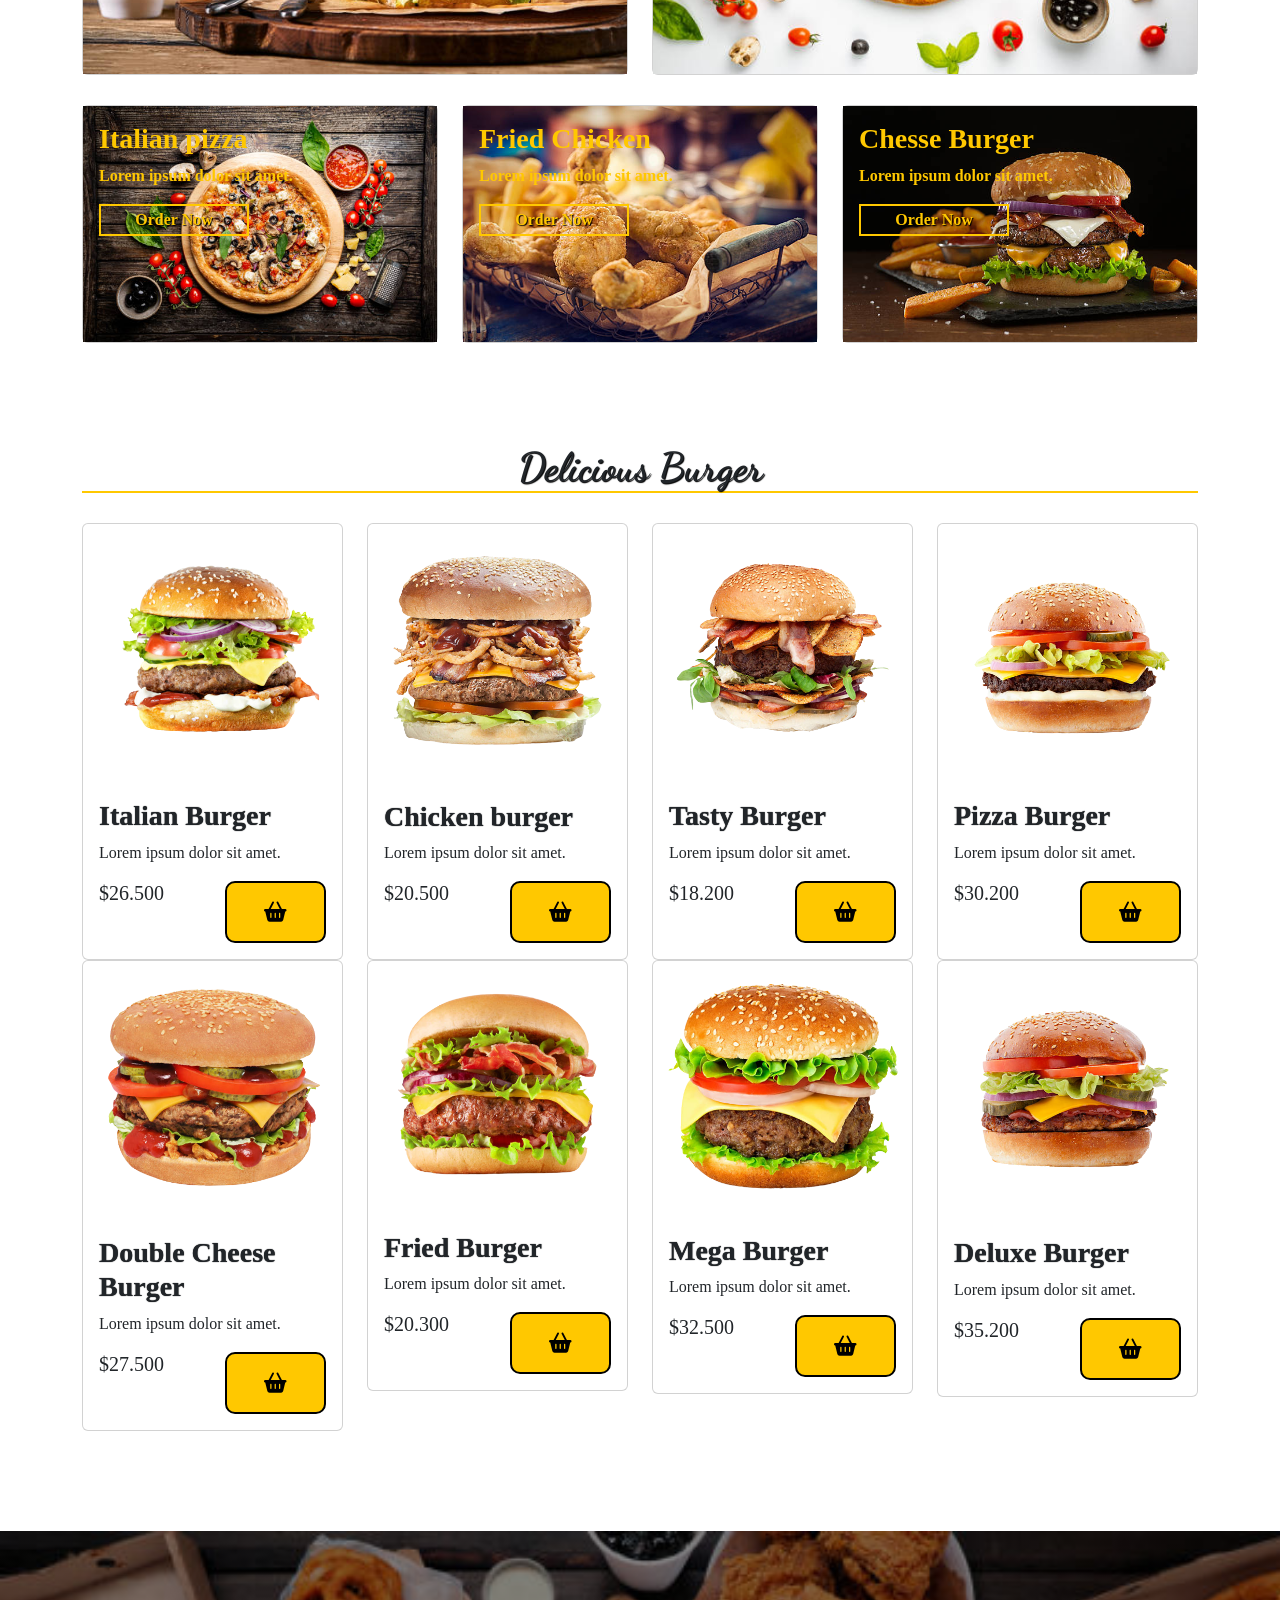
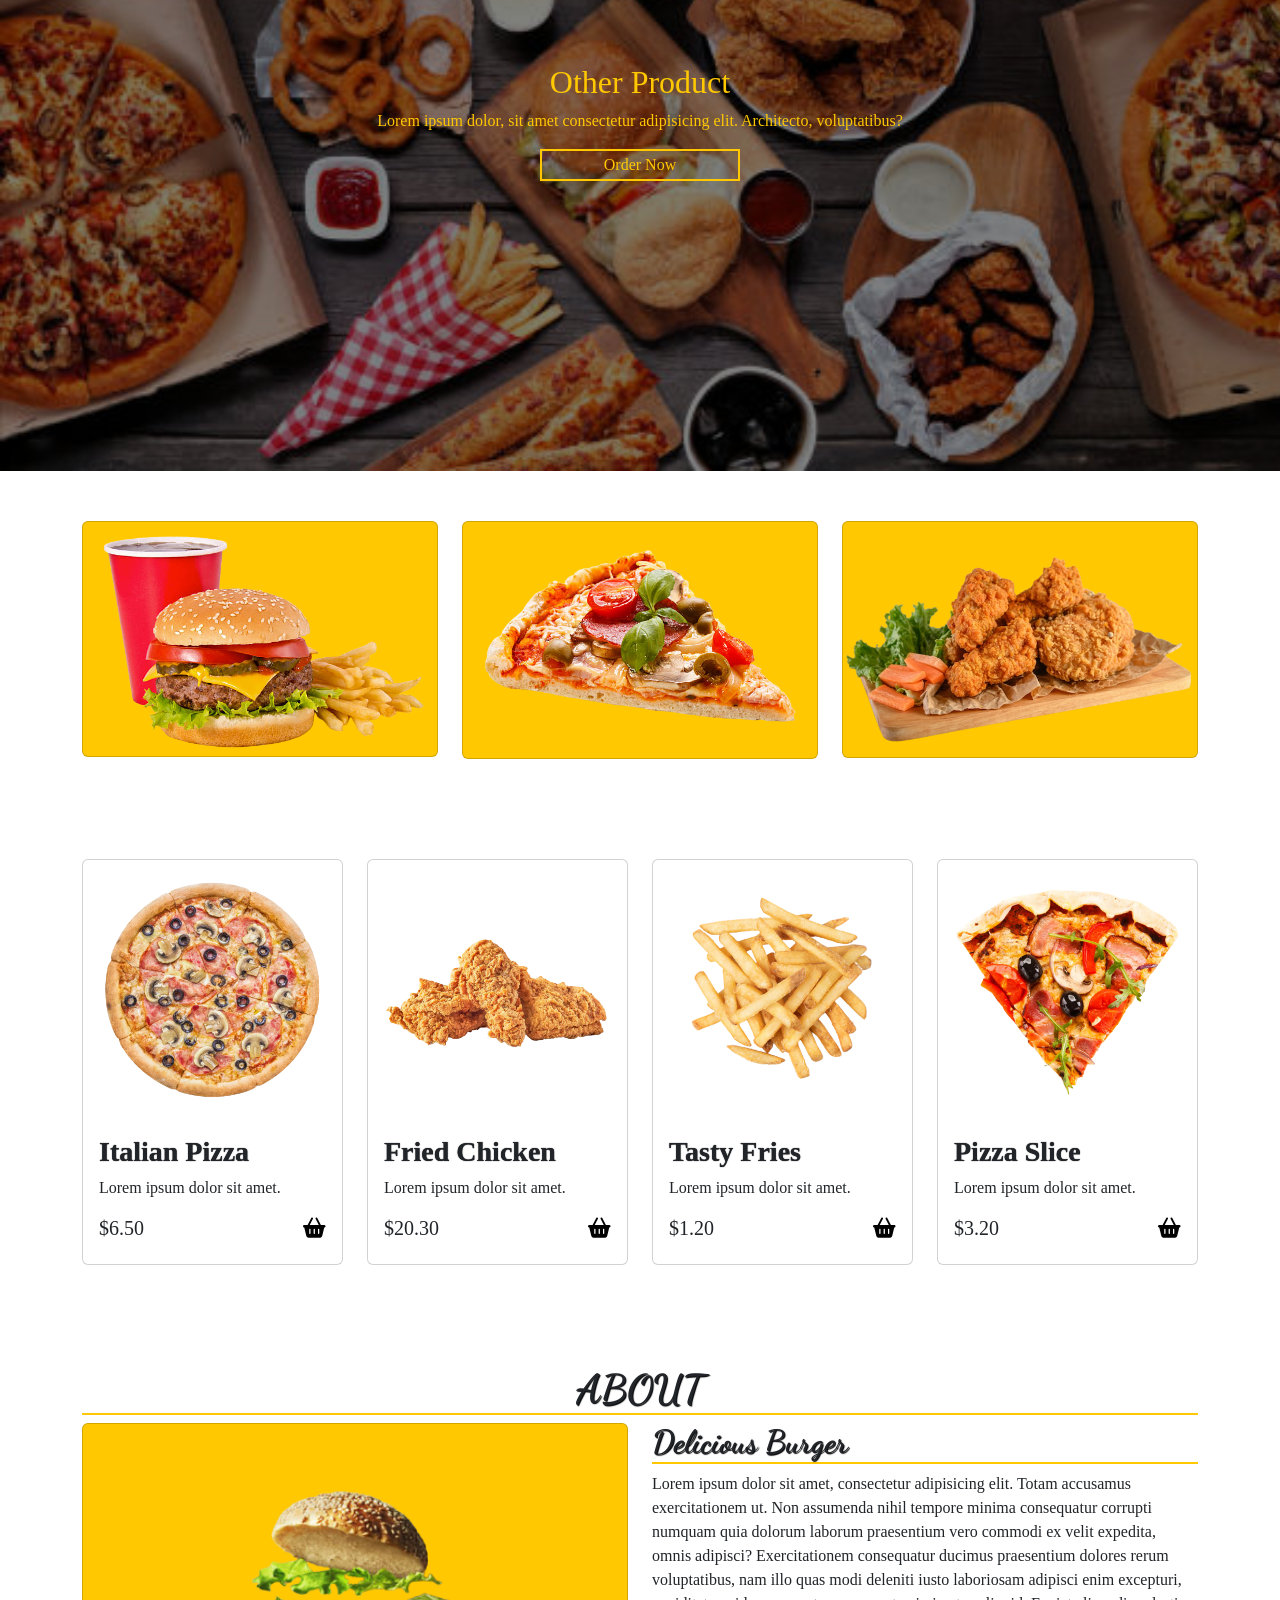
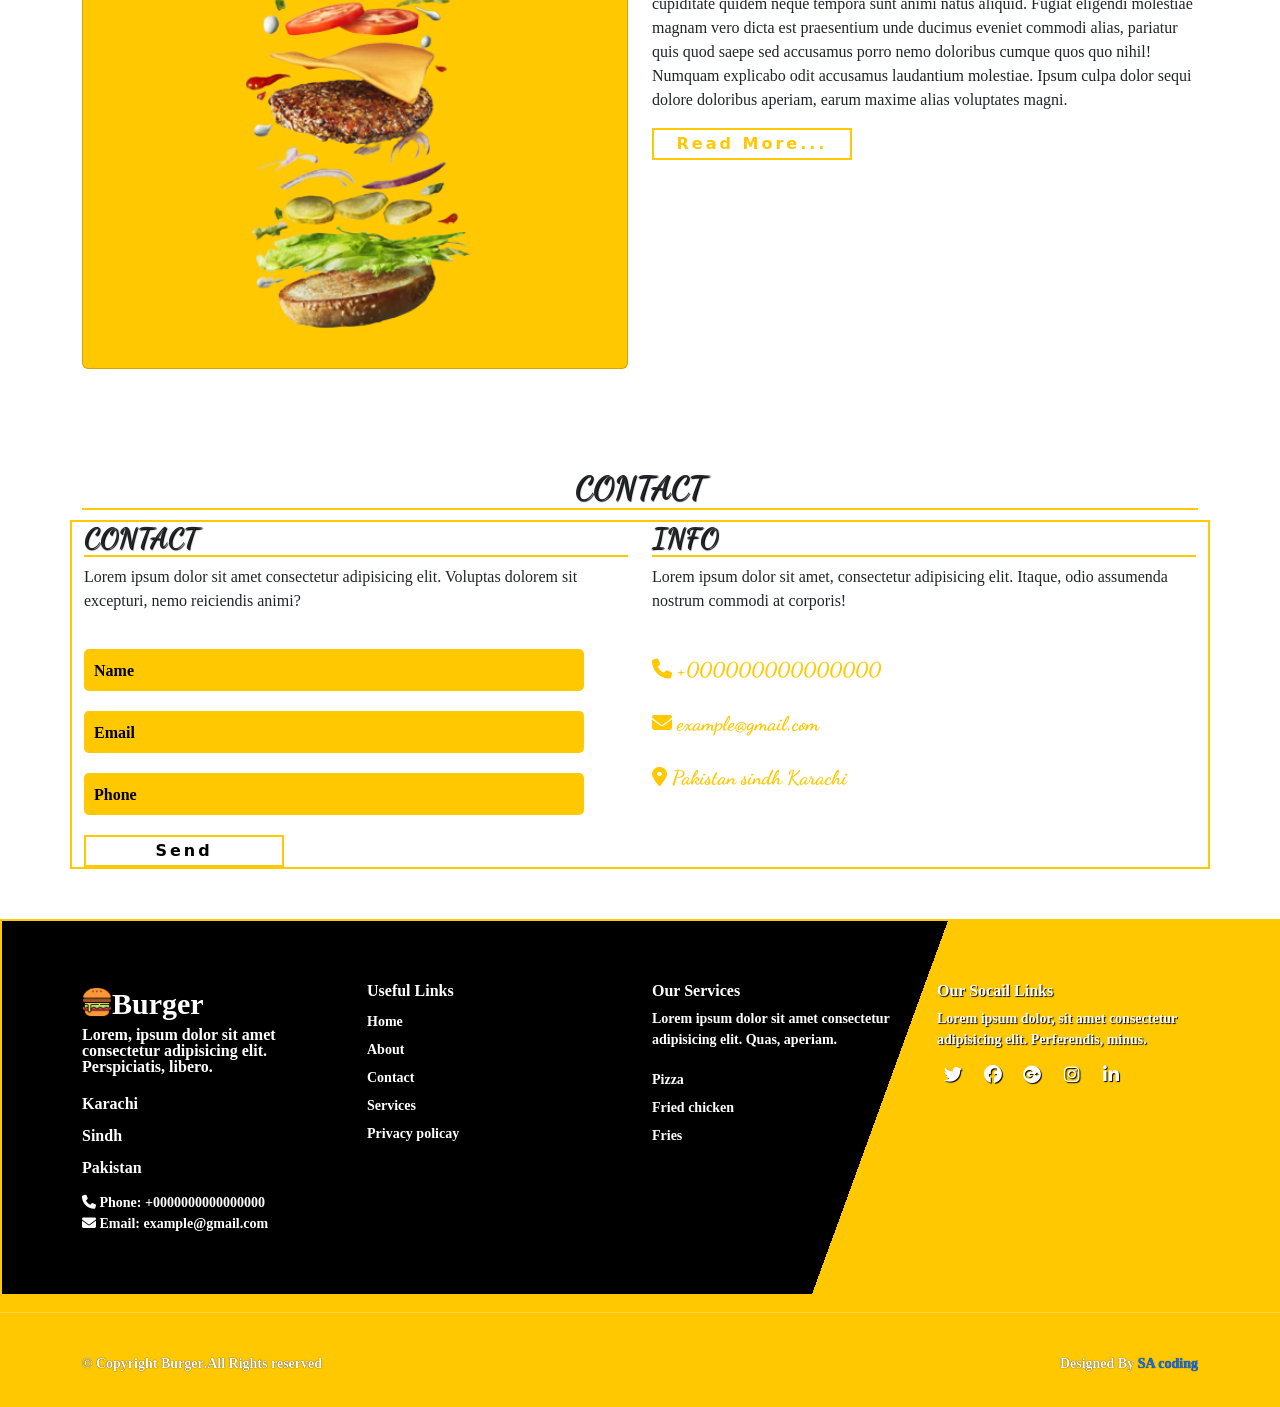
==== commit 2508232d: "Sincronización completa de dashboard y pedidos con LocalStorage" ====
--- a/index.html
+++ b/index.html
@@ -91,7 +91,7 @@
           <br> <span>Burger</span>
         </h1>
         <p>Lorem ipsum dolor sit amet consectetur adipisicing elit. Voluptatum, iste!</p>
-        <div id="btn"><button>Order Now</button> <span>$100.50</span></div>
+        <div id="btn"><button>Order Now</button> <span>$20.500</span></div>
       </div>
       <div class="img">
         <img src="./images/burger.png" alt="">
